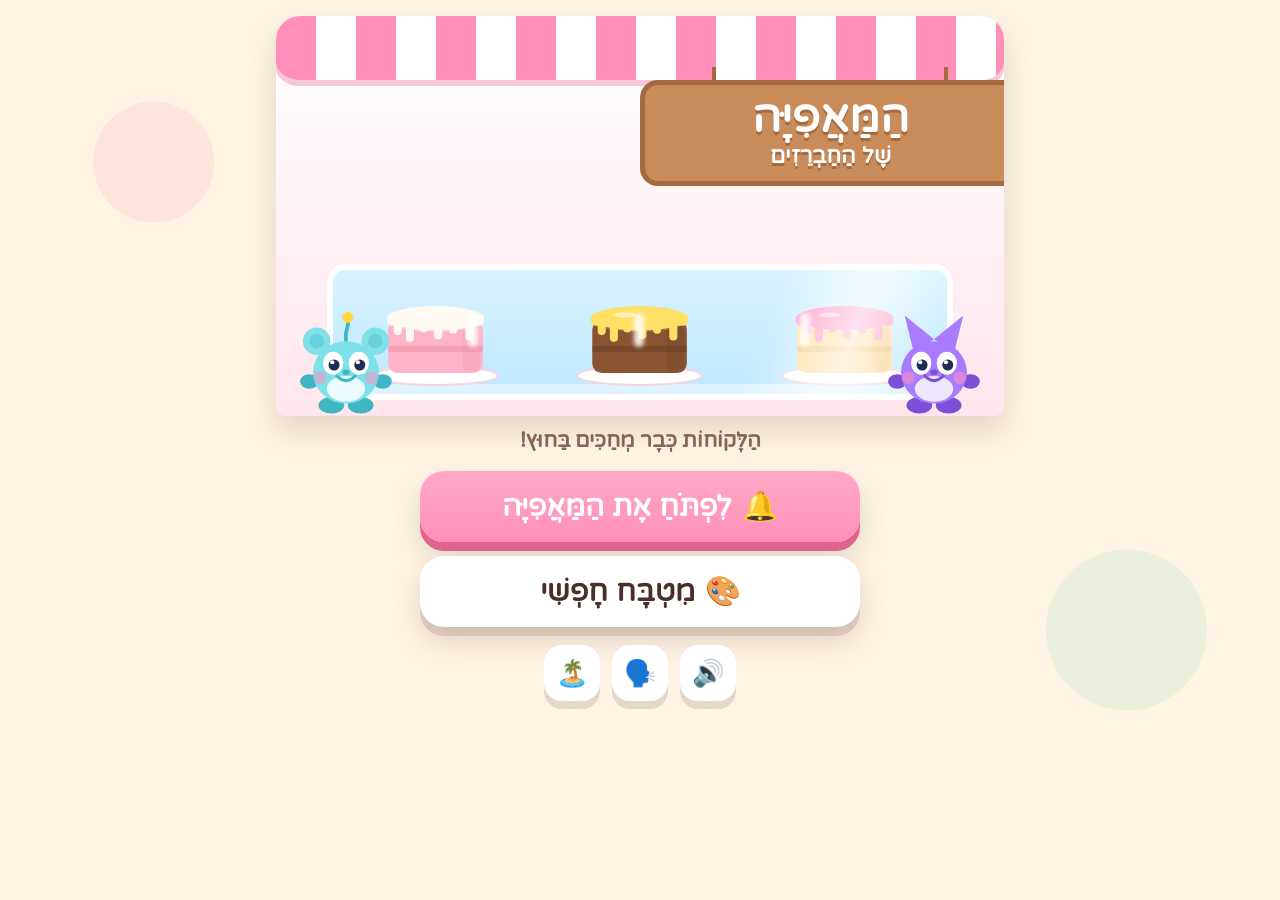
==== bakery.html @ e1c33199 "Add המאפייה של החברזים, a bakery game where almost everything moves A second game for the same child" ====
<!DOCTYPE html>
<html lang="he" dir="rtl">
<head>
    <meta charset="UTF-8">
    <meta name="viewport" content="width=device-width, initial-scale=1.0, maximum-scale=1.0, user-scalable=no">
    <title>המאפייה של החברזים</title>
    <meta name="description" content="משחק לגיל 5-6: חברזים מזמינים עוגות, ואתם מערבבים, אופים, מקשטים ומגישים.">
    <link rel="icon" href="data:image/svg+xml,%3Csvg xmlns='http://www.w3.org/2000/svg' viewBox='0 0 32 32'%3E%3Crect x='5' y='14' width='22' height='13' rx='3' fill='%23ffd9a0'/%3E%3Cellipse cx='16' cy='14' rx='11' ry='4' fill='%23ff9ec9'/%3E%3Ccircle cx='16' cy='8' r='3' fill='%23e8344e'/%3E%3C/svg%3E">
    <link rel="stylesheet" href="bakery.css">
    <meta name="theme-color" content="#ffb3c7">
</head>
<body>

<main class="app">

    <!-- ------------------------------------------------ חזית המאפייה -->
    <section class="screen is-on" id="sTitle">
        <div class="storefront" aria-hidden="true">
            <div class="awning"></div>
            <div class="sign" id="sign"><span>הַמַּאֲפִיָּה</span><small>שֶׁל הַחַבְרֵזִים</small></div>
            <div class="shopwin">
                <div class="win-cakes" id="winCakes"></div>
                <span class="steam s1"></span><span class="steam s2"></span><span class="steam s3"></span>
            </div>
            <div class="front-friends" id="frontFriends"></div>
        </div>

        <p class="title-stats" id="titleStats"></p>

        <button class="big-btn" id="openBtn" type="button">
            <span aria-hidden="true">🔔</span> לִפְתֹּחַ אֶת הַמַּאֲפִיָּה
        </button>
        <button class="big-btn soft-btn" id="freeBtn" type="button">
            <span aria-hidden="true">🎨</span> מִטְבָּח חָפְשִׁי
        </button>

        <div class="tools">
            <button class="tool" id="soundBtn" type="button" aria-pressed="true" title="צלילים">🔊</button>
            <button class="tool" id="voiceBtn" type="button" aria-pressed="true" title="הקראה">🗣️</button>
            <a class="tool" href="game.html" title="אי החברזים">🏝️</a>
        </div>
    </section>

    <!-- ------------------------------------------------ המטבח -->
    <section class="screen" id="sShop">
        <header class="bar">
            <button class="tool" id="homeBtn" type="button" title="חזרה">🏠</button>
            <ol class="steps" id="steps" aria-label="שלבים">
                <li data-step="base">🥣</li>
                <li data-step="bake">🔥</li>
                <li data-step="frost">🎂</li>
                <li data-step="top">🍓</li>
            </ol>
            <span class="purse" id="purse">🪙0</span>
        </header>

        <div class="scene" id="scene">
            <div class="wall" aria-hidden="true">
                <div class="shelf"><span>🥐</span><span>🍞</span><span>🥨</span><span>🧁</span></div>
                <div class="lamp"></div>
                <div class="clock-deco"></div>
            </div>
            <div class="door" id="door" aria-hidden="true"><span class="bell">🔔</span></div>
            <div class="customer" id="customer"></div>
            <div class="bubble" id="bubble" hidden></div>
            <div class="station" id="station"></div>
            <div class="counter" aria-hidden="true"></div>
        </div>

        <p class="line" id="line"></p>
        <div class="tray" id="tray"></div>
    </section>

</main>

<div class="fx" id="fx" aria-hidden="true"></div>

<script src="bakery.js"></script>
</body>
</html>
---- bakery.css ----
@font-face {
    font-family: "Varela Round";
    font-style: normal;
    font-weight: 400;
    font-display: swap;
    src: url([data-uri]) format("woff2");
    unicode-range: U+0307-0308, U+0590-05FF, U+200C-2010, U+20AA, U+25CC, U+FB1D-FB4F;
}

@font-face {
    font-family: "Varela Round";
    font-style: normal;
    font-weight: 400;
    font-display: swap;
    src: url([data-uri]) format("woff2");
    unicode-range: U+0000-00FF, U+0131, U+0152-0153, U+02BB-02BC, U+02C6, U+02DA, U+02DC, U+0304, U+0308, U+0329, U+2000-206F, U+2074, U+20AC, U+2122, U+2191, U+2193, U+2212, U+2215, U+FEFF, U+FFFD;
}

/* ------------------------------------------------------------------ *
 * המאפייה של החברזים
 *
 * כמעט כל התנועה במשחק גרה כאן, ב-CSS: הלקוח שנכנס בהליכה, הבלילה
 * שמסתובבת בקערה, העוגה שתופחת בתנור, הקרם שנוזל. ה-JS רק מדליק
 * מחלקות. רק מסלולי התעופה (תוספות שעפות לעוגה, מטבעות) מחושבים
 * בקוד, כי הם תלויים במיקום האמיתי על המסך.
 * ------------------------------------------------------------------ */

:root {
    --cream: #fff4e3;
    --wall: #ffe6ee;
    --wall-2: #ffd6e4;
    --wood: #c98b5a;
    --wood-dark: #a26a3e;
    --ink: #4a2e2a;
    --ink-soft: #8a6660;
    --pink: #ff8fb8;
    --pink-dark: #e0628f;
    --mint: #6fd6b0;
    --sun: #ffcf4a;
    --card: #ffffff;
    --shadow: 0 8px 0 rgba(74, 46, 42, 0.14);
    --shadow-soft: 0 14px 30px rgba(74, 46, 42, 0.16);
    --r: 24px;
    --bounce: cubic-bezier(.34, 1.56, .64, 1);
}

* { box-sizing: border-box; }

html, body { height: 100%; margin: 0; }

body {
    font-family: "Varela Round", "Rubik", "Arial Rounded MT Bold", "Heebo", system-ui, sans-serif;
    color: var(--ink);
    background: var(--cream);
    background-image:
        radial-gradient(circle at 12% 18%, rgba(255, 143, 184, 0.16) 0 60px, transparent 61px),
        radial-gradient(circle at 88% 70%, rgba(111, 214, 176, 0.14) 0 80px, transparent 81px);
    overflow-x: hidden;
    user-select: none;
    -webkit-tap-highlight-color: transparent;
}

.app {
    max-width: 760px;
    margin: 0 auto;
    padding: 12px 16px 32px;
}

.screen { display: none; }
.screen.is-on { display: block; animation: screen-in .45s var(--bounce) both; }

@keyframes screen-in {
    from { opacity: 0; transform: translateY(18px) scale(.97); }
    to   { opacity: 1; transform: none; }
}

/* ------------------------------------------------ כפתורים */

.big-btn {
    display: flex;
    align-items: center;
    justify-content: center;
    gap: 10px;
    width: min(440px, 100%);
    margin: 0 auto 14px;
    padding: 18px 22px;
    font: inherit;
    font-size: clamp(22px, 6vw, 29px);
    font-weight: 900;
    color: #fff;
    background: linear-gradient(180deg, #ffa9c9, var(--pink));
    border: none;
    border-radius: var(--r);
    box-shadow: 0 9px 0 var(--pink-dark), var(--shadow-soft);
    cursor: pointer;
    transition: transform .12s ease, box-shadow .12s ease;
}

.big-btn:active { transform: translateY(7px); box-shadow: 0 2px 0 var(--pink-dark); }

.soft-btn {
    color: var(--ink);
    background: var(--card);
    box-shadow: 0 9px 0 rgba(74, 46, 42, .14), var(--shadow-soft);
}

.soft-btn:active { box-shadow: 0 2px 0 rgba(74, 46, 42, .14); }

.tool {
    display: grid;
    place-items: center;
    width: 56px;
    height: 56px;
    flex: none;
    font-size: 26px;
    text-decoration: none;
    background: var(--card);
    border: none;
    border-radius: 18px;
    box-shadow: var(--shadow);
    cursor: pointer;
    transition: transform .12s ease;
}

.tool:active { transform: translateY(5px); }
.tool[aria-pressed="false"] { opacity: .45; }

button:focus-visible, a:focus-visible { outline: 4px solid #4ea9ff; outline-offset: 3px; }

.tools { display: flex; justify-content: center; gap: 12px; margin-top: 18px; }

/* ------------------------------------------------------------------ *
 * חזית המאפייה
 * ------------------------------------------------------------------ */

.storefront {
    position: relative;
    height: clamp(300px, 62vw, 400px);
    margin: 4px 0 12px;
    background: linear-gradient(180deg, #fff 0%, var(--wall) 100%);
    border-radius: var(--r) var(--r) 10px 10px;
    box-shadow: var(--shadow-soft);
    overflow: hidden;
}

.awning {
    position: absolute;
    inset: 0 0 auto 0;
    height: 64px;
    background: repeating-linear-gradient(90deg, var(--pink) 0 40px, #fff 40px 80px);
    border-radius: 0 0 24px 24px / 0 0 18px 18px;
    box-shadow: 0 6px 0 rgba(224, 98, 143, .35);
    transform-origin: top center;
    animation: awning 4s ease-in-out infinite;
}

@keyframes awning {
    0%, 100% { transform: scaleY(1); }
    50%      { transform: scaleY(1.06); }
}

.sign {
    position: absolute;
    top: 64px;
    left: 50%;
    display: grid;
    place-items: center;
    width: min(76%, 380px);
    padding: 10px 14px 12px;
    background: var(--wood);
    border: 5px solid var(--wood-dark);
    border-radius: 18px;
    color: #fff;
    text-shadow: 0 3px 0 var(--wood-dark);
    transform-origin: top center;
    animation: swing 3.2s ease-in-out infinite;
}

.sign::before, .sign::after {
    content: "";
    position: absolute;
    top: -18px;
    width: 4px;
    height: 18px;
    background: var(--wood-dark);
}

.sign::before { left: 18%; }
.sign::after  { right: 18%; }

.sign span  { font-size: clamp(28px, 8vw, 44px); font-weight: 900; line-height: 1.1; }
.sign small { font-size: clamp(16px, 4.4vw, 22px); font-weight: 800; }

@keyframes swing {
    0%, 100% { transform: translateX(-50%) rotate(-2.5deg); }
    50%      { transform: translateX(-50%) rotate(2.5deg); }
}

.shopwin {
    position: absolute;
    left: 7%;
    right: 7%;
    bottom: 16px;
    height: 34%;
    background: linear-gradient(180deg, #d9f3ff, #bfe8ff);
    border: 6px solid #fff;
    border-radius: 18px;
    box-shadow: inset 0 -10px 0 rgba(255, 255, 255, .5);
    overflow: hidden;
}

.shopwin::after {           /* ברק שחולף על הזכוכית */
    content: "";
    position: absolute;
    top: -20%;
    bottom: -20%;
    width: 30%;
    background: linear-gradient(90deg, transparent, rgba(255, 255, 255, .7), transparent);
    transform: skewX(-20deg);
    animation: glint 5s ease-in-out infinite;
}

@keyframes glint {
    0%, 60% { left: -40%; }
    100%    { left: 130%; }
}

.win-cakes {
    position: absolute;
    inset: auto 0 6px 0;
    display: flex;
    justify-content: space-around;
    align-items: flex-end;
}

.win-cakes svg { width: 22%; height: auto; }
.win-cakes svg:nth-child(2) { animation: bob 2.4s ease-in-out infinite .3s; }

.steam {
    position: absolute;
    bottom: 38%;
    width: 10px;
    height: 34px;
    border-radius: 10px;
    background: rgba(255, 255, 255, .85);
    filter: blur(2px);
    animation: steam 2.6s ease-in infinite;
}

.s1 { left: 22%; }
.s2 { left: 49%; animation-delay: .9s; }
.s3 { left: 76%; animation-delay: 1.7s; }

@keyframes steam {
    0%   { transform: translateY(10px) scaleX(1); opacity: 0; }
    30%  { opacity: .9; }
    100% { transform: translateY(-46px) scaleX(2.2) rotate(12deg); opacity: 0; }
}

.front-friends {
    position: absolute;
    inset: auto 0 -4px 0;
    display: flex;
    justify-content: space-between;
    padding: 0 2%;
    pointer-events: none;
}

.front-friends svg { width: clamp(70px, 20vw, 110px); height: auto; }
.front-friends svg:first-child { animation: hop 1.9s var(--bounce) infinite; }
.front-friends svg:last-child  { animation: hop 1.9s var(--bounce) infinite .95s; }

@keyframes hop {
    0%, 55%, 100% { transform: translateY(0) scale(1, 1); }
    65%           { transform: translateY(0) scale(1.1, .9); }
    80%           { transform: translateY(-22px) scale(.95, 1.06); }
}

@keyframes bob {
    0%, 100% { transform: translateY(0); }
    50%      { transform: translateY(-8px); }
}

.title-stats {
    margin: 0 0 16px;
    text-align: center;
    font-size: clamp(17px, 4.6vw, 21px);
    font-weight: 800;
    color: var(--ink-soft);
    min-height: 1.3em;
}

/* ------------------------------------------------------------------ *
 * סרגל עליון ושלבים
 * ------------------------------------------------------------------ */

.bar {
    display: flex;
    align-items: center;
    gap: 10px;
    margin-bottom: 10px;
}

.steps {
    flex: 1;
    display: flex;
    justify-content: center;
    gap: 8px;
    margin: 0;
    padding: 0;
    list-style: none;
}

.steps li {
    display: grid;
    place-items: center;
    width: 46px;
    height: 46px;
    font-size: 24px;
    background: rgba(255, 255, 255, .6);
    border-radius: 50%;
    opacity: .45;
    transition: opacity .3s ease, transform .3s var(--bounce), background .3s ease;
}

.steps li.is-done { opacity: .9; background: #d8f7ea; }
.steps li.is-now  { opacity: 1; background: #fff; transform: scale(1.22); box-shadow: 0 5px 0 rgba(74,46,42,.12); animation: nudge 1.4s ease-in-out infinite; }

@keyframes nudge {
    0%, 100% { transform: scale(1.22) translateY(0); }
    50%      { transform: scale(1.22) translateY(-4px); }
}

.purse {
    display: grid;
    place-items: center;
    min-width: 72px;
    height: 56px;
    padding: 0 10px;
    font-size: 20px;
    font-weight: 900;
    background: #fff4c7;
    border-radius: 18px;
    box-shadow: var(--shadow);
    font-variant-numeric: tabular-nums;
}

.purse.is-ping { animation: ping .5s var(--bounce); }

@keyframes ping {
    0%   { transform: scale(1); }
    40%  { transform: scale(1.35) rotate(-6deg); }
    100% { transform: scale(1); }
}

/* ------------------------------------------------------------------ *
 * הסצנה: קיר, דלת, דלפק
 * ------------------------------------------------------------------ */

.scene {
    position: relative;
    height: clamp(400px, 96vw, 500px);
    background: linear-gradient(180deg, var(--wall) 0%, var(--wall-2) 72%);
    border-radius: var(--r);
    box-shadow: var(--shadow-soft);
    overflow: hidden;
}

.wall .shelf {
    position: absolute;
    top: 18px;
    right: 6%;
    display: flex;
    gap: 6px;
    padding: 0 8px 6px;
    font-size: clamp(20px, 5vw, 28px);
    border-bottom: 7px solid var(--wood);
    border-radius: 0 0 4px 4px;
}

.wall .shelf span:nth-child(odd)  { animation: bob 3s ease-in-out infinite; }
.wall .shelf span:nth-child(even) { animation: bob 3s ease-in-out infinite 1.5s; }

.lamp {
    position: absolute;
    top: 0;
    left: 46%;
    width: 4px;
    height: 34px;
    background: var(--wood-dark);
    transform-origin: top center;
    animation: lamp 4s ease-in-out infinite;
}

.lamp::after {
    content: "";
    position: absolute;
    top: 30px;
    left: -18px;
    width: 40px;
    height: 22px;
    background: var(--sun);
    border-radius: 22px 22px 6px 6px;
    box-shadow: 0 18px 40px 16px rgba(255, 207, 74, .35);
}

@keyframes lamp {
    0%, 100% { transform: rotate(-4deg); }
    50%      { transform: rotate(4deg); }
}

.door {
    position: absolute;
    left: 0;
    bottom: 25%;
    width: 13%;
    height: 56%;
    background: linear-gradient(90deg, var(--wood-dark), var(--wood));
    border-radius: 0 16px 0 0;
    transform-origin: left center;
    transition: transform .5s ease;
}

.door.is-open { transform: perspective(400px) rotateY(58deg); }

.bell {
    position: absolute;
    top: -6px;
    right: -14px;
    font-size: 22px;
    transform-origin: top center;
}

.door.is-open .bell { animation: ring .7s ease-in-out 2; }

@keyframes ring {
    0%, 100% { transform: rotate(0); }
    25%      { transform: rotate(-26deg); }
    75%      { transform: rotate(26deg); }
}

.counter {
    position: absolute;
    left: 0;
    right: 0;
    bottom: 0;
    height: 25%;
    background: linear-gradient(180deg, #e3a878 0 12px, var(--wood) 12px);
    box-shadow: 0 -4px 0 rgba(0, 0, 0, .06);
    z-index: 3;
}

/* ------------------------------------------------------------------ *
 * הלקוח: נכנס בהליכה, מחכה, אוכל, יוצא
 * ------------------------------------------------------------------ */

.customer {
    position: absolute;
    left: 3%;
    bottom: 23%;
    width: 32%;
    max-width: 170px;
    z-index: 2;
}

.customer svg { width: 100%; height: auto; display: block; transform-origin: bottom center; }

.customer.is-entering   { animation: walk-in 1.3s ease-out both; }
.customer.is-entering svg { animation: step .32s ease-in-out 4; }
.customer.is-idle svg   { animation: breathe 2.6s ease-in-out infinite; }
.customer.is-hmm svg    { animation: hmm .55s ease-in-out; }
.customer.is-happy svg  { animation: joy .55s var(--bounce) 3; }
.customer.is-eating svg { animation: chomp .28s ease-in-out 6; }
.customer.is-leaving    { animation: walk-out 1.2s ease-in both; }
.customer.is-leaving svg { animation: step .32s ease-in-out 4; }

@keyframes walk-in {
    from { transform: translateX(-140%); }
    to   { transform: translateX(0); }
}

@keyframes walk-out {
    0%   { transform: translateX(0) scaleX(1); }
    12%  { transform: translateX(0) scaleX(-1); }
    100% { transform: translateX(-160%) scaleX(-1); }
}

@keyframes step {
    0%, 100% { transform: translateY(0) rotate(-3deg); }
    50%      { transform: translateY(-10px) rotate(3deg); }
}

@keyframes breathe {
    0%, 100% { transform: scale(1, 1); }
    50%      { transform: scale(1.03, .97); }
}

@keyframes hmm {
    0%, 100% { transform: rotate(0); }
    25%      { transform: rotate(-8deg); }
    75%      { transform: rotate(8deg); }
}

@keyframes joy {
    0%, 100% { transform: translateY(0) scale(1, 1); }
    20%      { transform: translateY(0) scale(1.12, .88); }
    55%      { transform: translateY(-34px) scale(.92, 1.1) rotate(-6deg); }
}

@keyframes chomp {
    0%, 100% { transform: scale(1, 1); }
    50%      { transform: scale(1.08, .9); }
}

/* בועת ההזמנה */

.bubble {
    position: absolute;
    left: 4%;
    top: 4%;
    min-width: 28%;
    max-width: 38%;
    padding: 8px 10px 10px;
    text-align: center;
    background: #fff;
    border-radius: 22px;
    box-shadow: var(--shadow-soft);
    z-index: 4;
    transform-origin: bottom left;
    animation: pop .45s var(--bounce) both;
}

.bubble::after {
    content: "";
    position: absolute;
    bottom: -14px;
    left: 30%;
    border: 9px solid transparent;
    border-top: 14px solid #fff;
}

.bubble[hidden] { display: none; }

.bubble .mini svg { width: 100%; max-width: 96px; height: auto; display: block; margin: 0 auto; }

.bubble .want {
    display: flex;
    flex-direction: column;
    gap: 2px;
    margin-top: 2px;
    font-size: clamp(18px, 4.8vw, 24px);
    line-height: 1.15;
    letter-spacing: 2px;
}

.bubble .want b { font-size: .7em; letter-spacing: 0; color: var(--ink-soft); }

@keyframes pop {
    0%   { transform: scale(0); opacity: 0; }
    100% { transform: scale(1); opacity: 1; }
}

/* ------------------------------------------------------------------ *
 * עמדת העבודה
 * ------------------------------------------------------------------ */

.station {
    position: absolute;
    right: 5%;
    bottom: 15%;
    width: 50%;
    max-width: 280px;
    z-index: 4;
}

/* --- עוגה --- */

.cake-box { position: relative; }
.cake-box svg { width: 100%; height: auto; display: block; overflow: visible; }

.cake-box.is-rising .cake-body { transform-origin: 100px 146px; animation: rise 1s var(--bounce) both; }

@keyframes rise {
    0%   { transform: scaleY(.25); }
    100% { transform: scaleY(1); }
}

.frost-top  { transform-origin: 100px 70px; animation: frost-in .45s var(--bounce) both; }
.drip       { transform-box: fill-box; transform-origin: top center; animation: drip .6s ease-out both; }

@keyframes frost-in {
    from { transform: scale(.1); opacity: 0; }
    to   { transform: scale(1); opacity: 1; }
}

@keyframes drip {
    from { transform: scaleY(0); }
    to   { transform: scaleY(1); }
}

.cake-box.is-wobble svg { animation: jelly .6s var(--bounce); transform-origin: bottom center; }

@keyframes jelly {
    0%, 100% { transform: scale(1, 1); }
    30%      { transform: scale(1.1, .9); }
    60%      { transform: scale(.95, 1.05); }
}

.toppings { position: absolute; inset: 0; pointer-events: none; }

.topping {
    position: absolute;
    font-size: clamp(22px, 6vw, 32px);
    line-height: 1;
    transform: translate(-50%, -75%);
}

.topping.is-landing { animation: land .45s var(--bounce); }

@keyframes land {
    0%   { transform: translate(-50%, -75%) scale(1.5, .6); }
    60%  { transform: translate(-50%, -90%) scale(.9, 1.15); }
    100% { transform: translate(-50%, -75%) scale(1); }
}

/* --- קערת ערבוב --- */

.mix { position: relative; aspect-ratio: 1 / .78; }

.mix .bowl-back, .mix .bowl-front {
    position: absolute;
    left: 6%;
    right: 6%;
}

.mix .batter {
    position: absolute;
    left: 14%;
    right: 14%;
    top: 36%;
    height: 22%;
    border-radius: 50%;
    background: var(--batter, #ffe3a3);
    overflow: hidden;
}

.mix .batter::after {           /* המערבולת בתוך הבלילה */
    content: "";
    position: absolute;
    inset: -60%;
    background: conic-gradient(from 0deg, transparent 0 20%, rgba(255,255,255,.55) 25%, transparent 32% 55%, rgba(255,255,255,.45) 60%, transparent 68%);
    animation: spin 1s linear infinite;
    animation-play-state: paused;
}

.mix.is-mixing .batter::after { animation-play-state: running; }

.mix .bowl-front {
    top: 44%;
    bottom: 0;
    background: linear-gradient(180deg, #bfe4ff, #8cc6f0);
    border-radius: 0 0 50% 50% / 0 0 80% 80%;
    box-shadow: inset 0 -12px 0 rgba(0, 0, 0, .08);
}

.mix .bowl-back {
    top: 30%;
    height: 32%;
    background: #a9d6f7;
    border-radius: 50%;
}

.whisk {
    position: absolute;
    left: 40%;
    top: -8%;
    width: 22%;
    transform-origin: 50% 90%;
    animation: whisk .36s ease-in-out infinite alternate;
    animation-play-state: paused;
    z-index: 2;
}

.mix.is-mixing .whisk { animation-play-state: running; }

@keyframes whisk {
    from { transform: translateX(-60%) rotate(-24deg); }
    to   { transform: translateX(60%) rotate(24deg); }
}

@keyframes spin { to { transform: rotate(360deg); } }

.splash {
    position: absolute;
    width: 10px;
    height: 10px;
    border-radius: 50%;
    background: var(--batter, #ffe3a3);
    animation: splash .6s ease-out forwards;
    z-index: 3;
}

@keyframes splash {
    0%   { transform: translate(0, 0) scale(1); opacity: 1; }
    100% { transform: translate(var(--dx), var(--dy)) scale(.3); opacity: 0; }
}

/* --- תנור --- */

.oven {
    position: relative;
    aspect-ratio: 1 / .92;
    padding: 12% 9% 9%;
    background: linear-gradient(180deg, #f2f4fa, #d7dcea);
    border-radius: 22px;
    box-shadow: inset 0 -10px 0 rgba(0,0,0,.08), 0 8px 0 rgba(74,46,42,.12);
}

.knobs { position: absolute; top: 3%; left: 0; right: 0; display: flex; justify-content: center; gap: 12%; }

.knob {
    width: 11%;
    aspect-ratio: 1;
    border-radius: 50%;
    background: #5b6b8f;
    position: relative;
}

.knob::after {
    content: "";
    position: absolute;
    top: 10%;
    left: 46%;
    width: 8%;
    height: 42%;
    background: #fff;
    border-radius: 3px;
}

.oven.is-baking .knob { animation: knob .8s ease-out forwards; }

@keyframes knob { to { transform: rotate(160deg); } }

.oven-win {
    position: relative;
    height: 100%;
    background: #2b2f45;
    border: 6px solid #9aa4bf;
    border-radius: 16px;
    overflow: hidden;
    transition: background .6s ease;
}

.oven.is-baking .oven-win {
    background: radial-gradient(circle at 50% 80%, #ffb14a 0%, #ff6d3a 45%, #6a2b24 100%);
    animation: glow 1s ease-in-out infinite alternate;
}

@keyframes glow {
    from { filter: brightness(1); }
    to   { filter: brightness(1.25); }
}

.oven-win .pan {
    position: absolute;
    left: 50%;
    bottom: 10%;
    width: 72%;
    transform: translateX(-50%);
}

.oven-win .pan svg { width: 100%; height: auto; display: block; }

.pan-outside {
    position: absolute;
    right: -4%;
    bottom: -12%;
    width: 58%;
    z-index: 5;
    animation: pop .4s var(--bounce) both;
}

.pan-outside.is-going-in { animation: slide-in .7s ease-in forwards; }

@keyframes slide-in {
    to { transform: translate(-42%, -58%) scale(.8); opacity: 0; }
}

.timer {
    position: absolute;
    top: -14%;
    left: 50%;
    width: 22%;
    aspect-ratio: 1;
    transform: translateX(-50%);
    border-radius: 50%;
    background: conic-gradient(var(--sun) calc(var(--t, 0) * 1%), #fff 0);
    box-shadow: 0 0 0 4px #fff, 0 4px 10px rgba(0,0,0,.15);
    z-index: 6;
}

.heat {
    position: absolute;
    top: -18%;
    width: 8%;
    height: 22%;
    border-left: 4px solid rgba(255, 140, 80, .7);
    border-radius: 50%;
    animation: heat 1s ease-in-out infinite;
    opacity: 0;
}

.oven.is-baking .heat { opacity: 1; }
.heat.h1 { left: 20%; }
.heat.h2 { left: 72%; animation-delay: .5s; }

@keyframes heat {
    0%   { transform: translateY(8px) scaleX(1); opacity: 0; }
    50%  { opacity: .9; }
    100% { transform: translateY(-16px) scaleX(-1); opacity: 0; }
}

.ding {
    position: absolute;
    top: -28%;
    left: 50%;
    font-size: clamp(30px, 8vw, 44px);
    transform: translateX(-50%);
    animation: ding .9s var(--bounce) both;
    z-index: 7;
}

@keyframes ding {
    0%   { transform: translateX(-50%) scale(0) rotate(-30deg); }
    60%  { transform: translateX(-50%) scale(1.4) rotate(10deg); }
    100% { transform: translateX(-50%) scale(1) rotate(0); }
}

/* ------------------------------------------------------------------ *
 * שורת טקסט והמגש התחתון
 * ------------------------------------------------------------------ */

.line {
    margin: 12px 0 10px;
    min-height: 1.4em;
    text-align: center;
    font-size: clamp(18px, 4.8vw, 23px);
    font-weight: 900;
}

.line.is-new { animation: pop .35s var(--bounce); }

.tray {
    display: flex;
    flex-wrap: wrap;
    justify-content: center;
    gap: 12px;
    min-height: 110px;
}

.pick {
    position: relative;
    display: grid;
    justify-items: center;
    gap: 2px;
    min-width: 96px;
    padding: 10px 10px 8px;
    font: inherit;
    background: var(--card);
    border: none;
    border-radius: 22px;
    box-shadow: 0 8px 0 rgba(74, 46, 42, .13), var(--shadow-soft);
    cursor: pointer;
    animation: tray-in .45s var(--bounce) both;
    transition: transform .12s ease, box-shadow .12s ease;
}

.pick:nth-child(2) { animation-delay: .07s; }
.pick:nth-child(3) { animation-delay: .14s; }
.pick:nth-child(4) { animation-delay: .21s; }
.pick:nth-child(5) { animation-delay: .28s; }

@keyframes tray-in {
    from { transform: translateY(40px) scale(.6); opacity: 0; }
    to   { transform: none; opacity: 1; }
}

.pick:active { transform: translateY(6px); box-shadow: 0 2px 0 rgba(74, 46, 42, .13); }

.pick .ico { font-size: clamp(34px, 9vw, 44px); line-height: 1.1; }
.pick .lbl { font-size: clamp(14px, 3.8vw, 17px); font-weight: 800; }
.pick svg  { width: 70px; height: auto; }

.pick.is-no   { animation: no .5s ease; }
.pick.is-hint { animation: hint 1.1s ease-in-out infinite; box-shadow: 0 0 0 5px var(--sun), 0 8px 0 rgba(74,46,42,.13); }

@keyframes no {
    0%, 100% { transform: translateX(0); }
    20%      { transform: translateX(-10px) rotate(-4deg); }
    60%      { transform: translateX(10px) rotate(4deg); }
}

@keyframes hint {
    0%, 100% { transform: scale(1); }
    50%      { transform: scale(1.08); }
}

.pot {
    width: 58px;
    height: 58px;
    border-radius: 14px 14px 22px 22px;
    background: var(--c);
    box-shadow: inset 0 -8px 0 rgba(0,0,0,.08), inset 0 6px 0 rgba(255,255,255,.4);
    position: relative;
}

.pot::before {
    content: "";
    position: absolute;
    top: -8px;
    left: 6px;
    right: 6px;
    height: 14px;
    border-radius: 50%;
    background: var(--c);
    filter: brightness(1.08);
}

.count-badge {
    position: absolute;
    top: -10px;
    left: -8px;
    min-width: 30px;
    height: 30px;
    padding: 0 6px;
    display: grid;
    place-items: center;
    font-size: 16px;
    font-weight: 900;
    color: #fff;
    background: var(--pink);
    border-radius: 15px;
    box-shadow: 0 3px 0 var(--pink-dark);
}

.go-btn { width: min(360px, 100%); margin: 0; }

/* ------------------------------------------------------------------ *
 * אפקטים שעפים מעל הכל
 * ------------------------------------------------------------------ */

.fx { position: fixed; inset: 0; pointer-events: none; z-index: 50; overflow: hidden; }

.fly {
    position: fixed;
    left: 0;
    top: 0;
    font-size: clamp(26px, 7vw, 36px);
    line-height: 1;
    will-change: transform;
}

.heart {
    position: fixed;
    font-size: 28px;
    animation: heart 1.4s ease-out forwards;
}

@keyframes heart {
    0%   { transform: translate(0, 0) scale(.3); opacity: 0; }
    20%  { opacity: 1; transform: translate(calc(var(--dx) * .3), -20px) scale(1.1); }
    100% { transform: translate(var(--dx), -140px) scale(.8); opacity: 0; }
}

.spark {
    position: fixed;
    width: 10px;
    height: 10px;
    border-radius: 3px;
    background: var(--c);
    animation: spark .8s ease-out forwards;
}

@keyframes spark {
    0%   { transform: translate(0, 0) rotate(0) scale(1); opacity: 1; }
    100% { transform: translate(var(--dx), var(--dy)) rotate(360deg) scale(.2); opacity: 0; }
}

.crumb {
    position: fixed;
    width: 8px;
    height: 8px;
    border-radius: 2px;
    background: var(--c);
    animation: crumb .9s ease-in forwards;
}

@keyframes crumb {
    0%   { transform: translate(0, 0) rotate(0); opacity: 1; }
    100% { transform: translate(var(--dx), 120px) rotate(200deg); opacity: 0; }
}

@media (prefers-reduced-motion: reduce) {
    *, *::before, *::after {
        animation-duration: .01ms !important;
        animation-iteration-count: 1 !important;
        transition-duration: .01ms !important;
    }
}
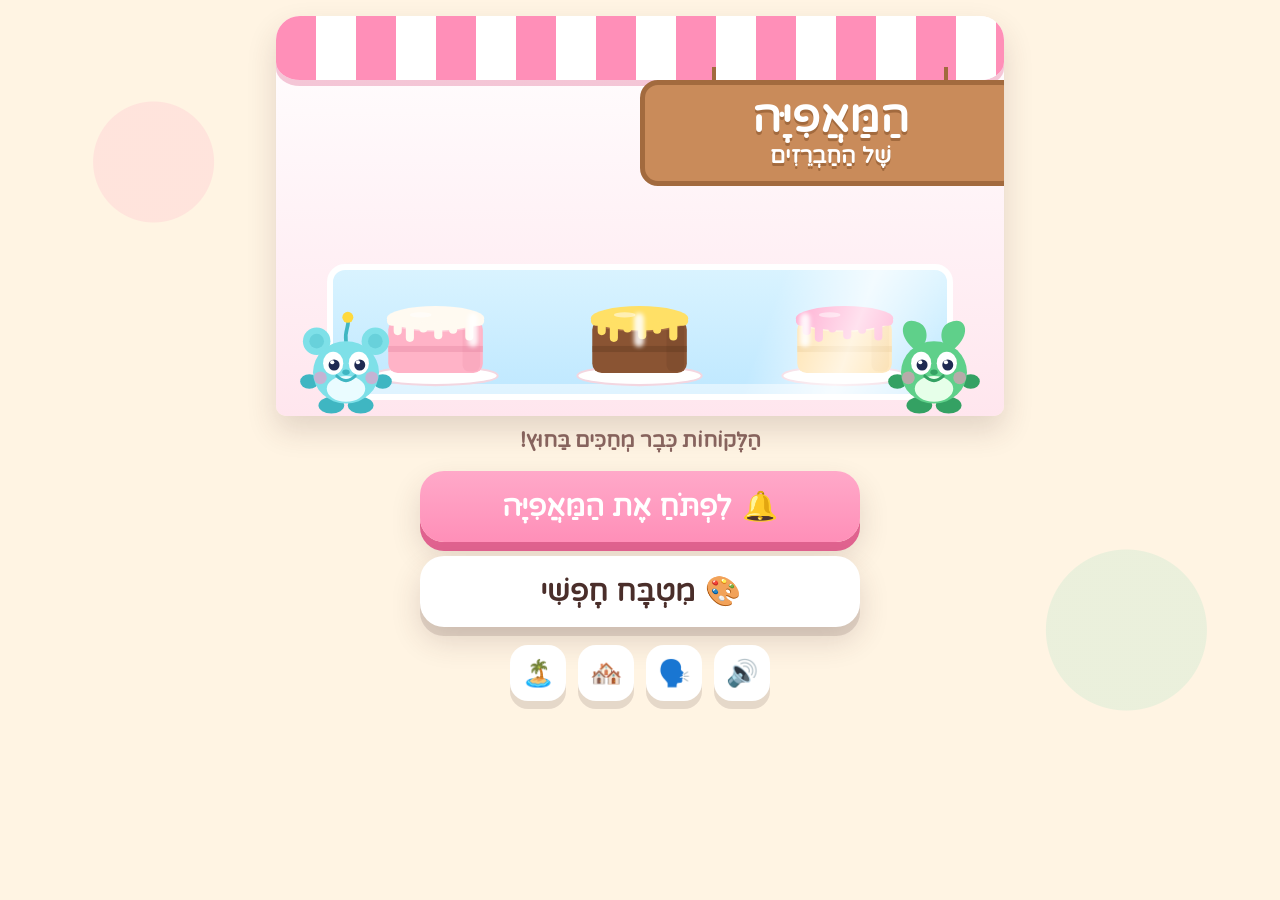
==== commit 5e3a8a70: "Add עיר החברזים, an open town that connects the games One long street to walk along, and the front d" ====
--- a/bakery.html
+++ b/bakery.html
@@ -37,6 +37,7 @@
         <div class="tools">
             <button class="tool" id="soundBtn" type="button" aria-pressed="true" title="צלילים">🔊</button>
             <button class="tool" id="voiceBtn" type="button" aria-pressed="true" title="הקראה">🗣️</button>
+            <a class="tool" href="world.html" title="עיר החברזים">🏘️</a>
             <a class="tool" href="game.html" title="אי החברזים">🏝️</a>
         </div>
     </section>
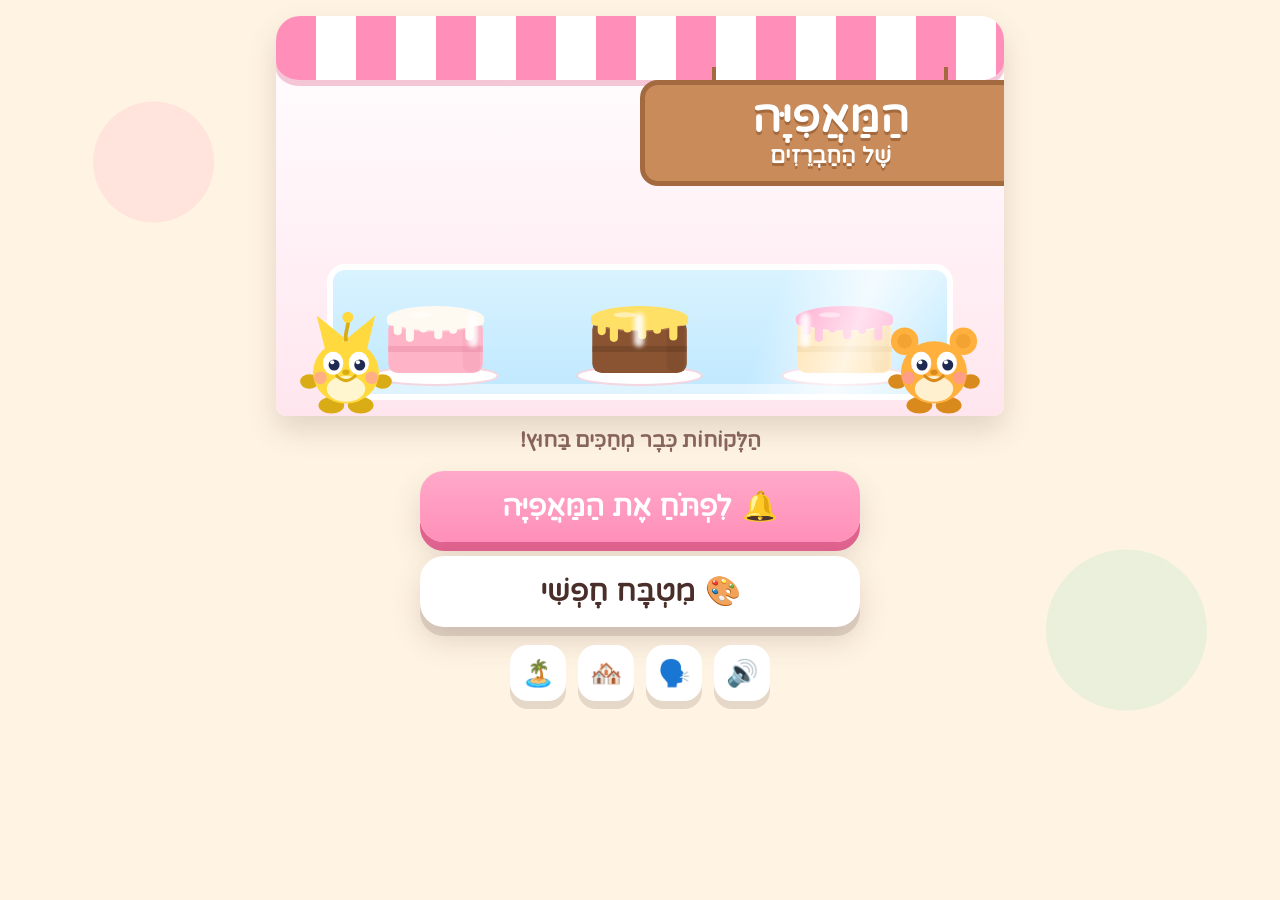
==== commit 2e19aa55: "Make the whole world installable and offline, not just the island The install and offline support wa" ====
--- a/bakery.html
+++ b/bakery.html
@@ -8,6 +8,7 @@
     <link rel="icon" href="data:image/svg+xml,%3Csvg xmlns='http://www.w3.org/2000/svg' viewBox='0 0 32 32'%3E%3Crect x='5' y='14' width='22' height='13' rx='3' fill='%23ffd9a0'/%3E%3Cellipse cx='16' cy='14' rx='11' ry='4' fill='%23ff9ec9'/%3E%3Ccircle cx='16' cy='8' r='3' fill='%23e8344e'/%3E%3C/svg%3E">
     <link rel="stylesheet" href="bakery.css">
     <meta name="theme-color" content="#ffb3c7">
+    <link rel="manifest" href="manifest.json">
 </head>
 <body>
 
@@ -77,5 +78,6 @@
 <div class="fx" id="fx" aria-hidden="true"></div>
 
 <script src="bakery.js"></script>
+<script src="pwa.js"></script>
 </body>
 </html>
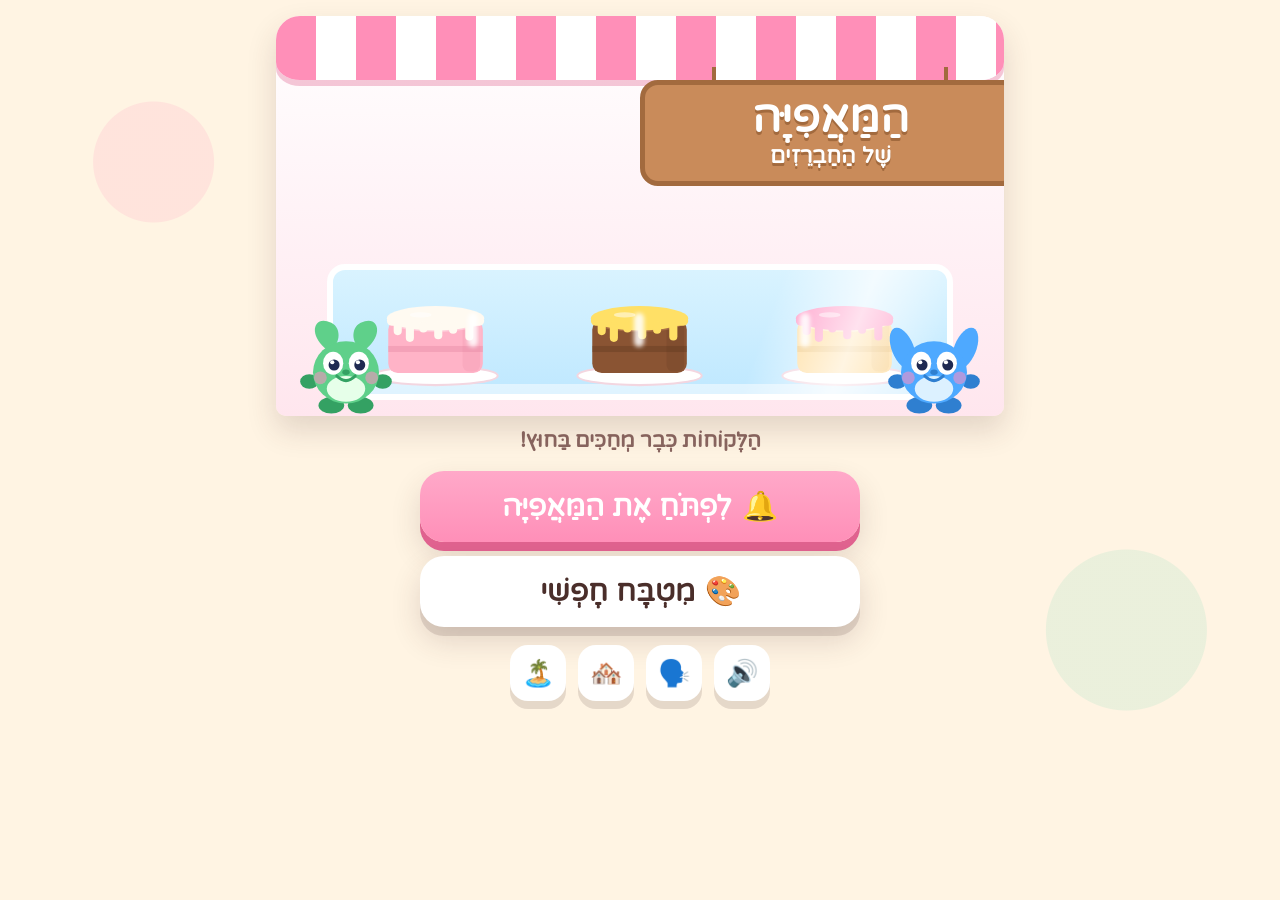
==== commit 296a4c38: "Add a parent corner: play time, a daily limit, bedtime and sound parent.js loads on every page. It c" ====
--- a/bakery.html
+++ b/bakery.html
@@ -79,5 +79,6 @@
 
 <script src="bakery.js"></script>
 <script src="pwa.js"></script>
+<script src="parent.js"></script>
 </body>
 </html>
